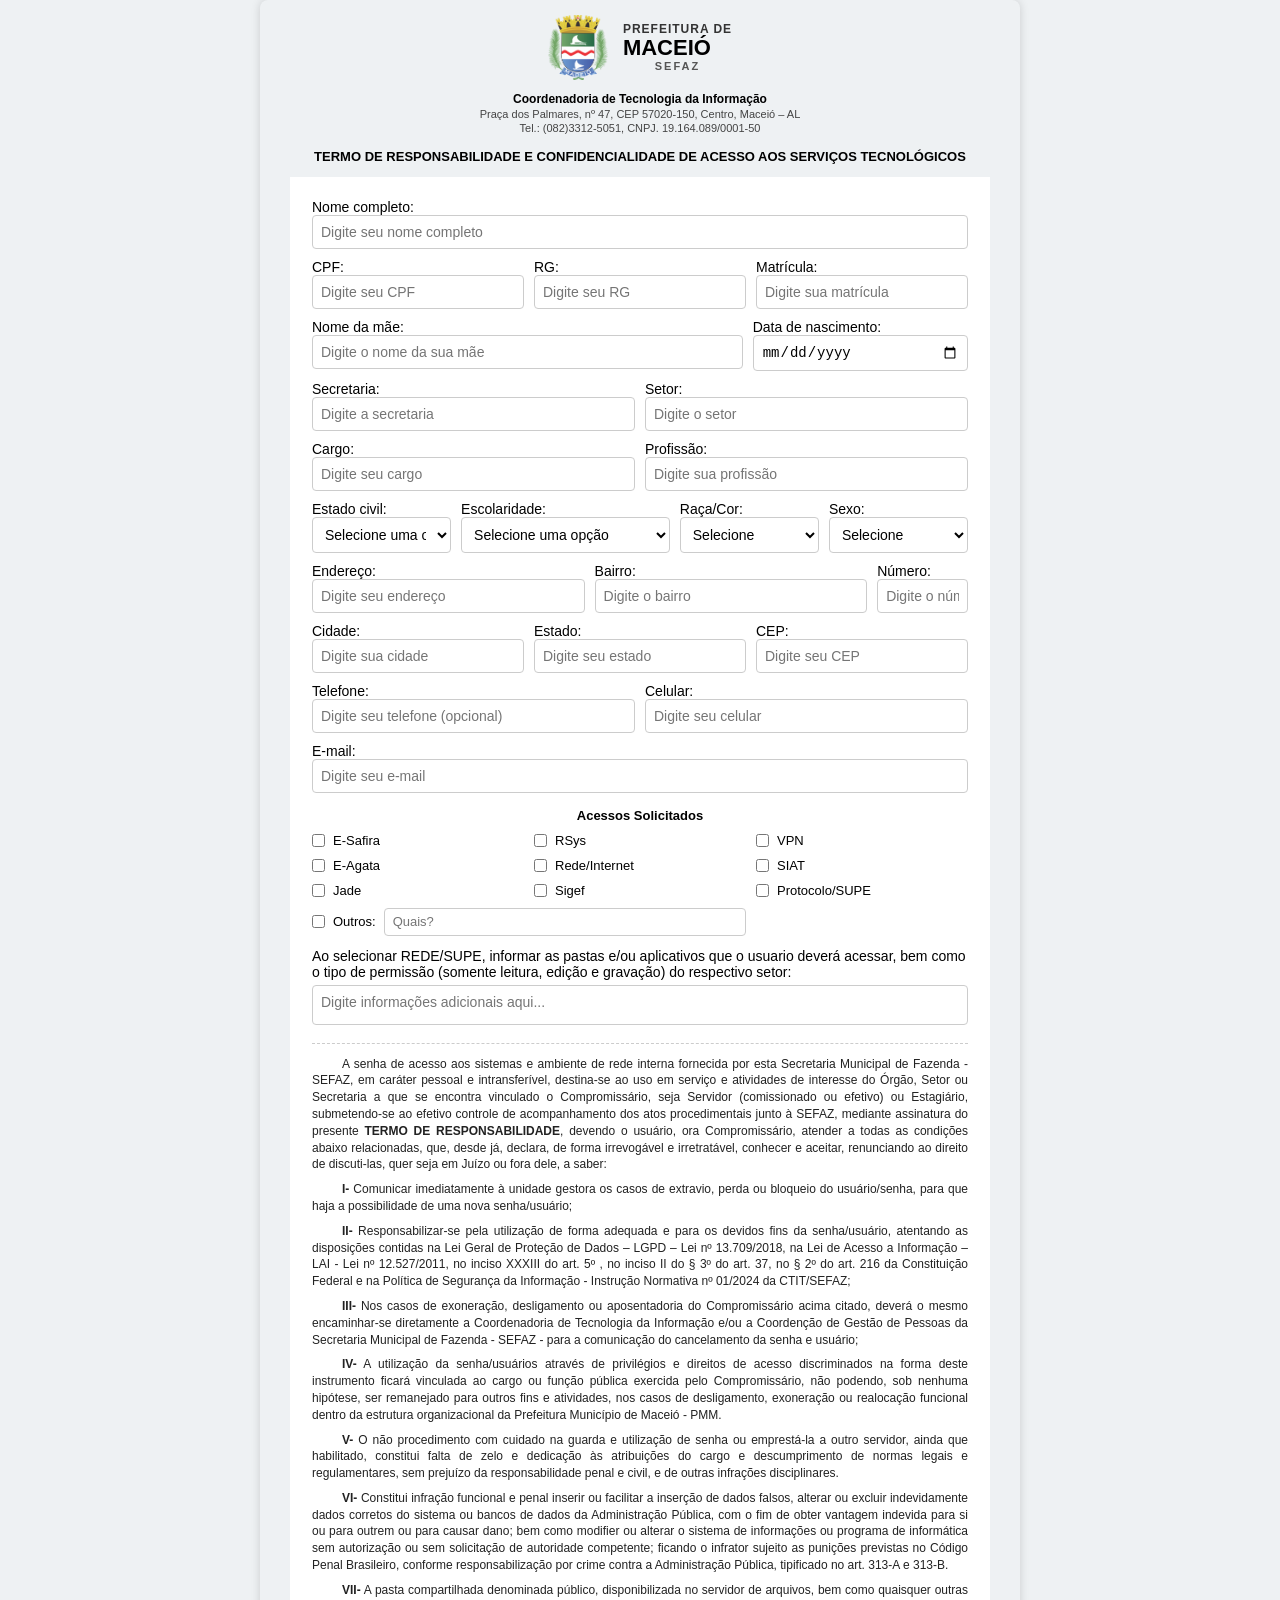
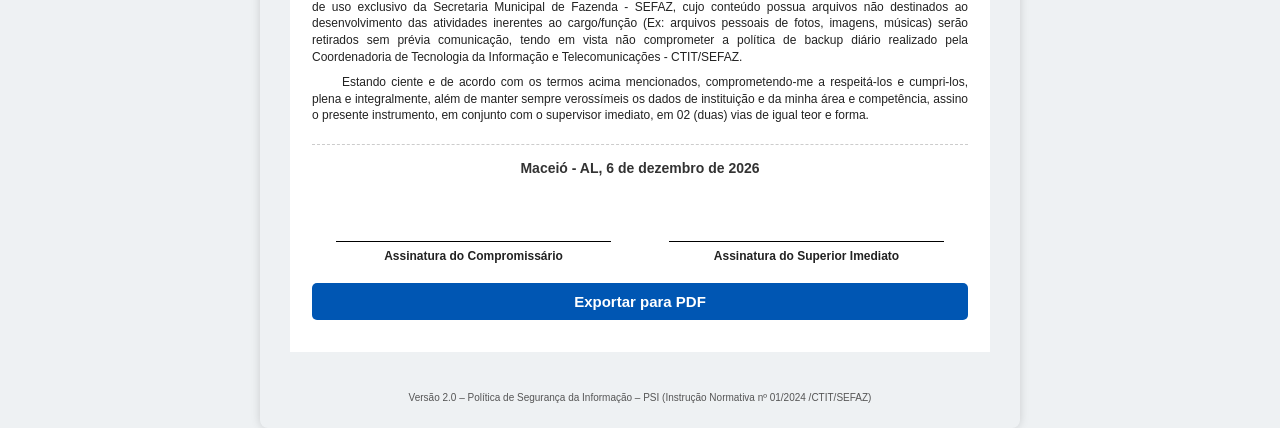
==== src/index.html @ 53d132fb "feat: adiciona configurações docker" ====
<!DOCTYPE html>
<html lang="pt-BR">

<head>
    <meta charset="UTF-8">
    <meta name="viewport" content="width=device-width, initial-scale=1.0">
    <title>Termo de Responsabilidade SEFAZ</title>
    <link rel="stylesheet" href="style.css">
</head>

<body>

<div class="cabecalho-institucional">
    <div class="bloco-logo">
        <img src="logo_prefeitura_de_maceio.png" alt="Brasão de Maceió" class="logo-sefaz">
        <div class="texto-prefeitura">
            <span class="pref">PREFEITURA DE</span>
            <span class="cidade">MACEIÓ</span>
            <span class="sub">SEFAZ</span>
        </div>
    </div>
    
    <p class="coordenadoria">Coordenadoria de Tecnologia da Informação</p>
    <p class="endereco">Praça dos Palmares, nº 47, CEP 57020-150, Centro, Maceió – AL</p>
    <p class="contato">Tel.: (082)3312-5051, CNPJ. 19.164.089/0001-50</p>
</div>

<h1>TERMO DE RESPONSABILIDADE E CONFIDENCIALIDADE DE ACESSO AOS SERVIÇOS TECNOLÓGICOS</h1>

    <form id="termoForm">
  
        <div class="campo">  
            <label for="nome">Nome completo:</label><br>
            <input type="text" id="nome" placeholder="Digite seu nome completo" required>
        </div>

        <div class="linha tres-colunas">  
            <div class="campo"> 
                <label for="cpf">CPF:</label><br>
                <input type="text" id="cpf" placeholder="Digite seu CPF" required>
            </div> 

            <div class="campo">
                <label for="rg">RG:</label><br>
                <input type="text" id="rg" placeholder="Digite seu RG" required>
            </div>

            <div class="campo">
                <label for="matricula">Matrícula:</label><br>
                <input type="text" id="matricula" placeholder="Digite sua matrícula" required>
            </div>
        </div>

        <div class="linha duas-colunas">
            <div class="campo"> 
                <label for="mae">Nome da mãe:</label><br>
                <input type="text" id="mae" placeholder="Digite o nome da sua mãe" required> 
            </div>

            <div class="campo">
                <label for="nascimento">Data de nascimento:</label><br>
                <input type="date" id="nascimento" required>
            </div>
        </div>

        <div class="linha coluna-doisdois">
            <div class="campo"> 
                <label for="secretaria">Secretaria:</label><br>
                <input type="text" id="secretaria" placeholder="Digite a secretaria" required>
            </div>

            <div class="campo">
                <label for="setor">Setor:</label><br>
                <input type="text" id="setor" placeholder="Digite o setor" required>
            </div>
        </div>

        <div class="linha coluna-doisdois">
            <div class="campo"> 
                <label for="cargo">Cargo:</label><br>
                <input type="text" id="cargo" placeholder="Digite seu cargo" required>
            </div>

            <div class="campo">
                <label for="profissao">Profissão:</label><br>
                <input type="text" id="profissao" placeholder="Digite sua profissão" required>
            </div>
        </div>

        <div class="linha coluna-quatro">
            <div class="campo">
                <label for="estado-civil">Estado civil:</label><br>
                <select id="estado-civil" name="estado_civil" required>
                    <option value="" disabled selected>Selecione uma opção</option>
                    <option value="solteiro">Solteiro(a)</option>
                    <option value="casado">Casado(a)</option>
                    <option value="divorciado">Divorciado(a)</option>
                    <option value="viuvo">Viúvo(a)</option>
                    <option value="uniao-estavel">União Estável</option>
                </select>
            </div>

            <div class="campo">
                <label for="escolaridade">Escolaridade:</label><br>
                <select id="escolaridade" name="escolaridade" required>
                    <option value="" disabled selected>Selecione uma opção</option>
                    <option value="fundamental-incompleto">Fundamental Incompleto</option>
                    <option value="fundamental-completo">Fundamental Completo</option>
                    <option value="medio-incompleto">Médio Incompleto</option>
                    <option value="medio-completo">Médio Completo</option>
                    <option value="superior-incompleto">Superior Incompleto</option>
                    <option value="superior-completo">Superior Completo</option>
                    <option value="pos-graduacao">Pós-Graduação</option>
                    <option value="mestrado-doutorado">Mestrado</option>
                    <option value="especializacao">Especialização</option>
                    <option value="doutorado">Doutorado</option>
                </select>
            </div>

            <div class="campo">
                <label for="raca">Raça/Cor:</label><br>
                <select id="raca" name="raca" required>
                    <option value="" disabled selected>Selecione</option>
                    <option value="amarela">Amarela</option>
                    <option value="branca">Branca</option>
                    <option value="indigena">Indígena</option>
                    <option value="parda">Parda</option>
                    <option value="preta">Preta</option>

                </select>
            </div>

            <div class="campo">
                <label for="sexo">Sexo:</label><br>
                <select id="sexo" name="sexo" required>
                    <option value="" disabled selected>Selecione</option>
                    <option value="masculino">Masculino</option>
                    <option value="feminino">Feminino</option>
                </select>
            </div>
        </div>

        <div class="linha tres-colunasdes">
            <div class="campo">
                <label for="endereco">Endereço:</label><br>
                <input type="text" id="endereco" placeholder="Digite seu endereço" required>
            </div>
            <div class="campo">
                <label for="bairro">Bairro:</label><br>
                <input type="text" id="bairro" placeholder="Digite o bairro" required>
            </div>
            <div class="campo">
                <label for="numero">Número:</label><br>
                <input type="text" id="numero" placeholder="Digite o número da residência" required>
            </div>
        </div>

        <div class="linha tres-colunas">
            <div class="campo"> 
                <label for="cidade">Cidade:</label><br>
                <input type="text" id="cidade" placeholder="Digite sua cidade" required>
            </div>

            <div class="campo">
                <label for="estado">Estado:</label><br>
                <input type="text" id="estado" placeholder="Digite seu estado" required>
            </div>

            <div class="campo">
                <label for="cep">CEP:</label><br>
                <input type="text" id="cep" placeholder="Digite seu CEP" required>
            </div>
        </div>

        <div class="linha coluna-doisdois">
            <div class="campo"> 
                <label for="telefone">Telefone:</label><br>
                <input type="text" id="telefone" placeholder="Digite seu telefone (opcional)">
            </div>

            <div class="campo"> 
                <label for="celular">Celular:</label><br>
                <input type="text" id="celular" placeholder="Digite seu celular" required>
            </div>
        </div>

        <div class="campo">
            <label for="email">E-mail:</label><br>
            <input type="email" id="email" placeholder="Digite seu e-mail" required>
        </div>

        <h3>Acessos Solicitados</h3>

        <div class="campo grid-checklists">
            <label class="item-check"><input type="checkbox" name="acessos" value="e-safira"> E-Safira</label>
            <label class="item-check"><input type="checkbox" name="acessos" value="rsys"> RSys</label>
            <label class="item-check"><input type="checkbox" name="acessos" value="vpn"> VPN</label>
            <label class="item-check"><input type="checkbox" name="acessos" value="e-agata"> E-Agata</label>
            <label class="item-check"><input type="checkbox" name="acessos" value="rede-internet"> Rede/Internet</label>
            <label class="item-check"><input type="checkbox" name="acessos" value="siat"> SIAT</label>
            <label class="item-check"><input type="checkbox" name="acessos" value="jade"> Jade</label>
            <label class="item-check"><input type="checkbox" name="acessos" value="sigef"> Sigef</label>
            <label class="item-check"><input type="checkbox" name="acessos" value="protocolo-supe"> Protocolo/SUPE</label>
            
            <div class="campo-outros-com-texto">
                <label class="item-check">
                    <input type="checkbox" name="acessos" value="outros"> Outros:
                </label>
                <input type="text" id="detalhe-outros" placeholder="Quais?">
            </div>
        </div>

        <div class="campo">
            <label for="detalhes-cadastro">Ao selecionar REDE/SUPE, informar as pastas e/ou aplicativos que o usuario deverá acessar, bem como o tipo de permissão (somente leitura, edição e gravação) do respectivo setor:</label>
            <textarea id="detalhes-cadastro" rows="1" placeholder="Digite informações adicionais aqui..."></textarea>
        </div>

        <!-- Bloco de Cláusulas Contratuais -->
        <div class="secao-texto-legal">
            <p>A senha de acesso aos sistemas e ambiente de rede interna fornecida por esta Secretaria Municipal de Fazenda - SEFAZ, em caráter pessoal e intransferível, destina-se ao uso em serviço e atividades de interesse do Órgão, Setor ou Secretaria a que se encontra vinculado o Compromissário, seja Servidor (comissionado ou efetivo) ou Estagiário, submetendo-se ao efetivo controle de acompanhamento dos atos procedimentais junto à SEFAZ, mediante assinatura do presente <strong>TERMO DE RESPONSABILIDADE</strong>, devendo o usuário, ora Compromissário, atender a todas as condições abaixo relacionadas, que, desde já, declara, de forma irrevogável e irretratável, conhecer e aceitar, renunciando ao direito de discuti-las, quer seja em Juízo ou fora dele, a saber:</p>

            <p><strong>I-</strong> Comunicar imediatamente à unidade gestora os casos de extravio, perda ou bloqueio do usuário/senha, para que haja a possibilidade de uma nova senha/usuário;</p>

            <p><strong>II-</strong> Responsabilizar-se pela utilização de forma adequada e para os devidos fins da senha/usuário, atentando as disposições contidas na Lei Geral de Proteção de Dados – LGPD – Lei nº 13.709/2018, na Lei de Acesso a Informação – LAI - Lei nº 12.527/2011, no inciso XXXIII do art. 5º , no inciso II do § 3º do art. 37, no § 2º do art. 216 da Constituição Federal e na Política de Segurança da Informação - Instrução Normativa nº 01/2024 da CTIT/SEFAZ;</p>

            <p><strong>III-</strong> Nos casos de exoneração, desligamento ou aposentadoria do Compromissário acima citado, deverá o mesmo encaminhar-se diretamente a Coordenadoria de Tecnologia da Informação e/ou a Coordenção de Gestão de Pessoas da Secretaria Municipal de Fazenda - SEFAZ - para a comunicação do cancelamento da senha e usuário;</p>

            <p><strong>IV-</strong> A utilização da senha/usuários através de privilégios e direitos de acesso discriminados na forma deste instrumento ficará vinculada ao cargo ou função pública exercida pelo Compromissário, não podendo, sob nenhuma hipótese, ser remanejado para outros fins e atividades, nos casos de desligamento, exoneração ou realocação funcional dentro da estrutura organizacional da Prefeitura Município de Maceió - PMM.</p>

            <p><strong>V-</strong> O não procedimento com cuidado na guarda e utilização de senha ou emprestá-la a outro servidor, ainda que habilitado, constitui falta de zelo e dedicação às atribuições do cargo e descumprimento de normas legais e regulamentares, sem prejuízo da responsabilidade penal e civil, e de outras infrações disciplinares.</p>

            <p><strong>VI-</strong> Constitui infração funcional e penal inserir ou facilitar a inserção de dados falsos, alterar ou excluir indevidamente dados corretos do sistema ou bancos de dados da Administração Pública, com o fim de obter vantagem indevida para si ou para outrem ou para causar dano; bem como modifier ou alterar o sistema de informações ou programa de informática sem autorização ou sem solicitação de autoridade competente; ficando o infrator sujeito as punições previstas no Código Penal Brasileiro, conforme responsabilização por crime contra a Administração Pública, tipificado no art. 313-A e 313-B.</p>

            <p><strong>VII-</strong> A pasta compartilhada denominada público, disponibilizada no servidor de arquivos, bem como quaisquer outras de uso exclusivo da Secretaria Municipal de Fazenda - SEFAZ, cujo conteúdo possua arquivos não destinados ao desenvolvimento das atividades inerentes ao cargo/função (Ex: arquivos pessoais de fotos, imagens, músicas) serão retirados sem prévia comunicação, tendo em vista não comprometer a política de backup diário realizado pela Coordenadoria de Tecnologia da Informação e Telecomunicações - CTIT/SEFAZ.</p>

            <p>Estando ciente e de acordo com os termos acima mencionados, comprometendo-me a respeitá-los e cumpri-los, plena e integralmente, além de manter sempre verossímeis os dados de instituição e da minha área e competência, assino o presente instrumento, em conjunto com o supervisor imediato, em 02 (duas) vias de igual teor e forma.</p>
        </div>

        <!-- Seção de Data Centralizada -->
        <div class="campo campo-data-centralizada">
            <div id="data-termo">Maceió - AL, <span id="data-hoje"></span></div>
        </div>

        <div class="linha coluna-doisdois secao-assinatura">
            <div class="campo campo-assinatura">
                <div class="linha-assinatura"></div>
                <label>Assinatura do Compromissário</label>
            </div>

            <div class="campo campo-assinatura">
                <div class="linha-assinatura"></div>
                <label>Assinatura do Superior Imediato</label>
            </div>
        </div>

        <div class="linha">
            <button type="button" id="btnExportar" class="botao-pdf">Exportar para PDF</button>
        </div>

    </form> 

    <p class="rodape-versao">
        Versão 2.0 – Política de Segurança da Informação – PSI (Instrução Normativa nº 01/2024 /CTIT/SEFAZ)
    </p>

    <script>
        document.addEventListener("DOMContentLoaded", function() {
            // 1. Injeta a data atual por extenso
            const data = new Date();
            const opcoes = { year: 'numeric', month: 'long', day: 'numeric' };
            const elementoData = document.getElementById('data-hoje');
            if (elementoData) {
                elementoData.textContent = data.toLocaleDateString('pt-BR', opcoes);
            }

            // 2. Sistema de Validação e Limpeza
            const btnExportar = document.getElementById('btnExportar');
            const form = document.getElementById('termoForm');
            const camposObrigatorios = form.querySelectorAll('input[required], select[required]');

            // Monitora os campos para tirar o vermelho assim que o usuário interagir
            camposObrigatorios.forEach(campo => {
                // Para caixas de texto (escrever)
                campo.addEventListener('input', function() {
                    if (this.value && this.value.trim() !== "") {
                        this.classList.remove('campo-invalido');
                    }
                });

                // Para seletores (mudar a opção)
                campo.addEventListener('change', function() {
                    if (this.value && this.value.trim() !== "") {
                        this.classList.remove('campo-invalido');
                    }
                });
            });

            // Validação ao clicar no botão de PDF
            btnExportar.addEventListener('click', function() {
                let formularioValido = true;

                // Limpa as marcações do teste anterior
                camposObrigatorios.forEach(campo => campo.classList.remove('campo-invalido'));

                // Valida campo por campo
                camposObrigatorios.forEach(campo => {
                    if (!campo.value || campo.value.trim() === "") {
                        campo.classList.add('campo-invalido');
                        formularioValido = false;
                    }
                });

                if (formularioValido) {
                    window.print();
                } else {
                    alert("Por favor, preencha todos os campos obrigatórios antes de gerar o PDF. Os campos vazios foram destacados em vermelho.");
                    
                    const primeiroInvalido = form.querySelector('.campo-invalido');
                    if (primeiroInvalido) {
                        primeiroInvalido.scrollIntoView({ behavior: 'smooth', block: 'center' });
                        primeiroInvalido.focus();
                    }
                }
            });
        });
    </script>
</body>
</html>
---- src/style.css ----
body {
    background-color: rgb(238, 241, 243);
    padding: 15px 30px;
    max-width: 700px;
    margin: auto;
    border-radius: 8px;
    box-shadow: 0 0 10px rgba(0,0,0,0.15);
    font-family: 'Century Gothic', sans-serif;
    font-size: 14px;
}

/* --- Cabeçalho Institucional (Logo + Texto da Prefeitura) --- */
.cabecalho-institucional {
    text-align: center;
    margin-bottom: 15px;
}

.bloco-logo {
    display: flex;
    align-items: center;
    justify-content: center;
    gap: 15px;
    margin-bottom: 12px;
}

.logo-sefaz {
    max-width: 60px;
    height: auto;
    display: block;
}

.texto-prefeitura {
    display: flex;
    flex-direction: column;
    text-align: left;
    font-family: Arial, sans-serif;
    line-height: 1.1;
}

.texto-prefeitura .pref {
    font-size: 12px;
    font-weight: bold;
    color: #333;
    letter-spacing: 1px;
}

.texto-prefeitura .cidade {
    font-size: 22px;
    font-weight: 900;
    color: #000;
}

.texto-prefeitura .sub {
    font-size: 11px;
    font-weight: bold;
    color: #555;
    letter-spacing: 2px;
    text-align: center;
}

.cabecalho-institucional p {
    margin: 2px 0;
    font-size: 11px;
    color: #444;
}

.cabecalho-institucional .coordenadoria {
    font-weight: bold;
    font-size: 12px;
    color: #000;
}

h1 {
    text-align: center;
    font-size: 13px;
    margin-top: 10px;
    margin-bottom: 12px;
    font-weight: 900;
    line-height: 1.2;
}

h3, h4, h5, h6 {
    font-size: 13px;
    text-align: center;
    font-weight: bold;
    margin-top: 15px;
    margin-bottom: 10px;
}

/* --- Bloco de Cláusulas Jurídicas --- */
.secao-texto-legal {
    margin-top: 15px;
    margin-bottom: 15px;
    border-top: 1px dashed #ccc;
    border-bottom: 1px dashed #ccc;
    padding: 12px 0;
}

.secao-texto-legal p {
    text-align: justify;
    text-indent: 2.5em;
    font-size: 12px;
    line-height: 1.4;
    margin-top: 0;
    margin-bottom: 8px;
    color: #222;
}

/* --- Formulário e Campos --- */
form {
    background-color: white;
    padding: 22px;
    width: 100%;
    box-sizing: border-box;
}

.campo {
    margin-bottom: 10px;
}

.linha .campo {
    margin-bottom: 0;
}

input,
select,
textarea {
    width: 100%;
    padding: 8px;
    box-sizing: border-box;
    font-size: 14px;
    background-color: white;
    border: 1px solid #ccc;
    border-radius: 4px;
    transition: border-color 0.2s ease, background-color 0.2s ease;
}

/* Marcação de Erro bem Discreta */
.campo-invalido {
    border: 1.5px solid #e06666 !important;
    background-color: #fff8f8 !important;
}

/* --- Caixa Expansível (Textarea) --- */
textarea {
    min-height: 40px;
    field-sizing: content;
    resize: none;
    font-family: inherit;
    font-size: 14px;
    margin-top: 5px;
}

/* --- Estrutura de Linhas e Grids --- */
.linha {
    display: grid;
    gap: 10px 10px; 
    width: 100%;
    margin-bottom: 10px;
}
    
.tres-colunas { grid-template-columns: 1fr 1fr 1fr; }
.duas-colunas { grid-template-columns: 2fr 1fr; }
.tres-colunasdes { grid-template-columns: 3fr 3fr 1fr; }
.coluna-doisdois { grid-template-columns: 1fr 1fr; }
.coluna-quatro { grid-template-columns: 2fr 3fr 2fr 2fr; }

/* --- Checkboxes de Sistemas --- */
.grid-checklists {
    display: grid;
    grid-template-columns: 1fr 1fr 1fr;
    gap: 10px 10px;                     
    margin-top: 8px;
    margin-bottom: 12px;
}

.item-check {
    display: flex;
    align-items: center;
    gap: 8px; 
    font-size: 13px;
    cursor: pointer;
    font-weight: normal;
}

.item-check input[type="checkbox"] {
    width: auto !important;
    margin: 0;
    cursor: pointer;
}

.campo-outros-com-texto {
    grid-column: span 2;
    display: flex;
    align-items: center;
    gap: 8px;
}

#detalhe-outros {
    padding: 4px 8px;
    font-size: 13px;
    height: 28px;
}

/* --- Bloco de Encerramento Visual (Tela) --- */
.bloco-encerramento-fixo {
    margin-top: 40px;
}

.campo-data-centralizada {
    text-align: center;
    margin-bottom: 65px; /* Altura confortável para o token/assinatura na web */
}

#data-termo {
    font-size: 14px;
    font-weight: bold;
    color: #333;
}

.secao-assinatura {
    align-items: flex-end;
}

.campo-assinatura {
    text-align: center;
}

.linha-assinatura {
    border-top: 1px solid #000;
    width: 85%;
    margin: 0 auto 5px;
}

.campo-assinatura label {
    font-size: 12px;
    font-weight: bold;
    color: #222;
}

.rodape-versao {
    text-align: center; 
    font-size: 10px; 
    color: #555; 
    margin-top: 40px;
    width: 100%;
}

/* --- Botão PDF --- */
.botao-pdf {
    background-color: #0056b3;
    color: white;
    border: none;
    padding: 10px 20px;
    font-size: 15px;
    font-weight: bold;
    border-radius: 5px;
    cursor: pointer;
    width: 100%;
    margin-top: 10px;
    transition: background-color 0.2s;
}

.botao-pdf:hover {
    background-color: #004085;
}


/* --- CONFIGURAÇÕES DE IMPRESSÃO (Otimizado para Preenchimento de 2 Páginas Inteiras) --- */
@media print {
    @page {
        margin: 1.2cm 1.5cm; /* Alarga as margens para empurrar conteúdo e distribuir harmonicamente */
    }

    .botao-pdf {
        display: none !important;
    }
    
    body {
        background-color: white !important;
        box-shadow: none !important;
        padding: 0 !important;
        max-width: 100% !important;
        font-size: 13px !important; /* Fontes robustas para preencher a folha 2 */
        position: relative;
        min-height: 100%;
    }
    
    form {
        background-color: white !important;
        padding: 0 !important;
    }

    input, textarea {
        padding: 7px !important;
        font-size: 13px !important;
    }

    /* Remove as setinhas dos seletores na impressão/PDF */
    select {
        padding: 7px !important;
        font-size: 13px !important;
        appearance: none !important;
        -webkit-appearance: none !important;
        -moz-appearance: none !important;
        background-image: none !important;
    }

    .cabecalho-institucional {
        margin-bottom: 12px !important;
    }

    .bloco-logo {
        margin-bottom: 8px !important;
    }

    .secao-texto-legal {
        margin-top: 15px !important;
        margin-bottom: 15px !important;
        padding: 10px 0 !important;
    }

    .secao-texto-legal p {
        font-size: 11.5px !important;
        line-height: 1.45 !important;
        margin-bottom: 8px !important;
        text-indent: 2.5em !important;
    }

    .linha, .grid-checklists {
        gap: 8px 10px !important;
        margin-bottom: 8px !important;
    }

    h1 {
        margin-top: 8px !important;
        margin-bottom: 12px !important;
        font-size: 13px !important;
    }

    h3 {
        margin-top: 20px !important;
        margin-bottom: 12px !important;
    }

    .item-check {
        font-size: 12px !important;
    }

    #detalhe-outros {
        height: 25px !important;
        padding: 2px 5px !important;
    }

    textarea {
        min-height: 35px !important;
    }

    /* Trava o Bloco todo de Assinatura colado na base da última página */
    .bloco-encerramento-fixo {
        position: absolute;
        bottom: 0;
        left: 0;
        width: 100%;
        margin-top: 0 !important;
    }

    .campo-data-centralizada {
        margin-bottom: 55px !important; /* Espaço do carimbo ICP-Brasil/Gov.br reservado */
    }
    
    .linha-assinatura {
        width: 90% !important;
    }

    .secao-assinatura {
        margin-top: 0 !important;
    }

    .rodape-versao {
        margin-top: 25px !important;
        font-size: 9.5px !important;
        text-align: center !important;
    }
}
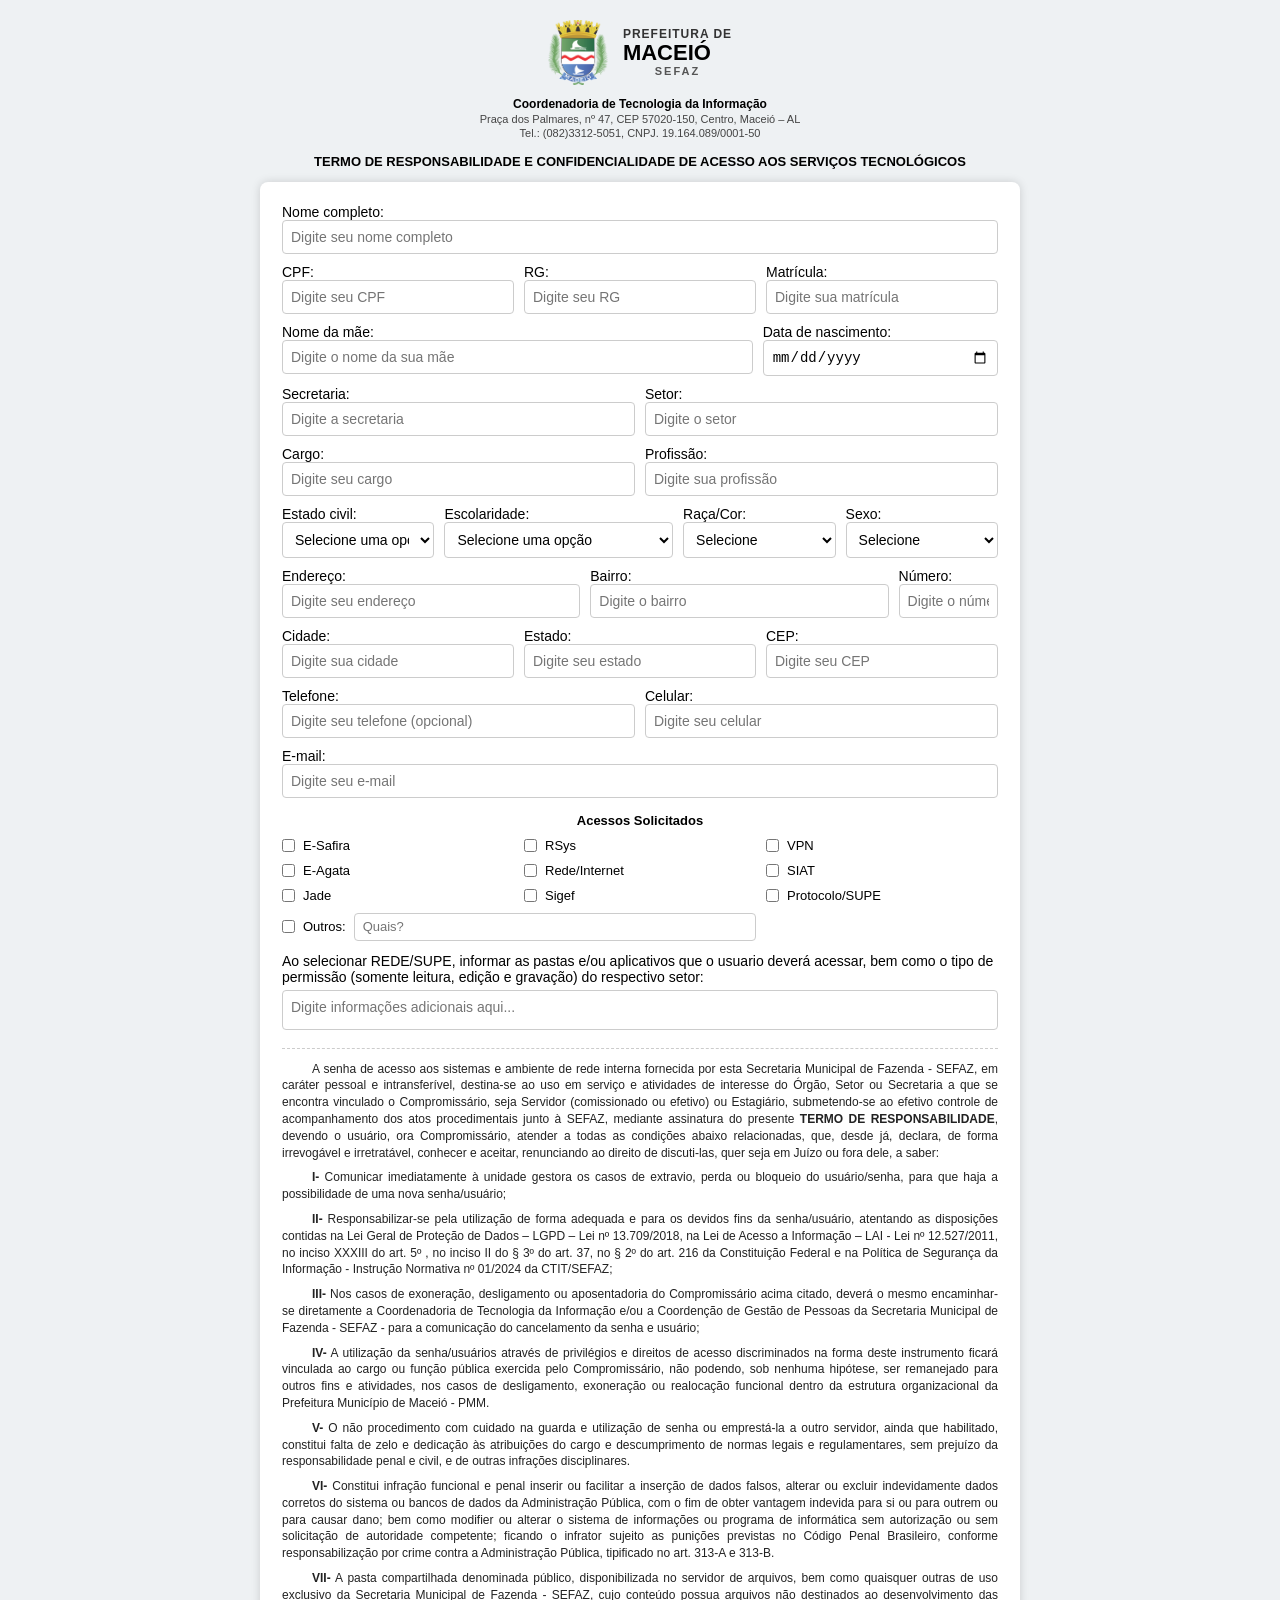
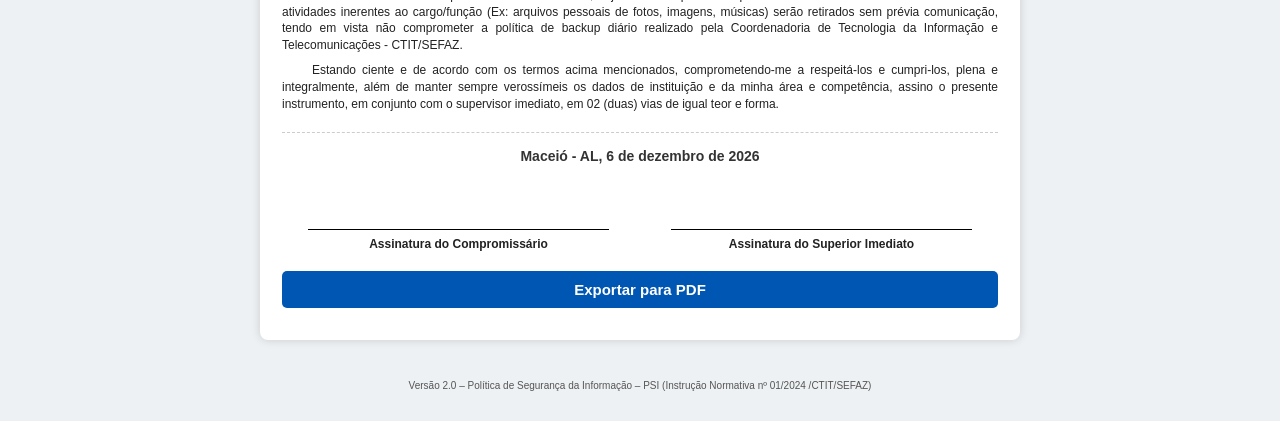
==== commit 822b7421: "fix: ajusta responsividade para celular" ====
--- a/src/index.html
+++ b/src/index.html
@@ -10,35 +10,35 @@
 
 <body>
 
-<div class="cabecalho-institucional">
-    <div class="bloco-logo">
-        <img src="logo_prefeitura_de_maceio.png" alt="Brasão de Maceió" class="logo-sefaz">
-        <div class="texto-prefeitura">
-            <span class="pref">PREFEITURA DE</span>
-            <span class="cidade">MACEIÓ</span>
-            <span class="sub">SEFAZ</span>
-        </div>
+    <div class="cabecalho-institucional">
+        <div class="bloco-logo">
+            <img src="/src/assets/logo_prefeitura_de_maceio.png" alt="Brasão de Maceió" class="logo-sefaz">
+            <div class="texto-prefeitura">
+                <span class="pref">PREFEITURA DE</span>
+                <span class="cidade">MACEIÓ</span>
+                <span class="sub">SEFAZ</span>
+            </div>
+        </div>
+
+        <p class="coordenadoria">Coordenadoria de Tecnologia da Informação</p>
+        <p class="endereco">Praça dos Palmares, nº 47, CEP 57020-150, Centro, Maceió – AL</p>
+        <p class="contato">Tel.: (082)3312-5051, CNPJ. 19.164.089/0001-50</p>
     </div>
-    
-    <p class="coordenadoria">Coordenadoria de Tecnologia da Informação</p>
-    <p class="endereco">Praça dos Palmares, nº 47, CEP 57020-150, Centro, Maceió – AL</p>
-    <p class="contato">Tel.: (082)3312-5051, CNPJ. 19.164.089/0001-50</p>
-</div>
-
-<h1>TERMO DE RESPONSABILIDADE E CONFIDENCIALIDADE DE ACESSO AOS SERVIÇOS TECNOLÓGICOS</h1>
+
+    <h1>TERMO DE RESPONSABILIDADE E CONFIDENCIALIDADE DE ACESSO AOS SERVIÇOS TECNOLÓGICOS</h1>
 
     <form id="termoForm">
-  
-        <div class="campo">  
+
+        <div class="campo">
             <label for="nome">Nome completo:</label><br>
             <input type="text" id="nome" placeholder="Digite seu nome completo" required>
         </div>
 
-        <div class="linha tres-colunas">  
-            <div class="campo"> 
+        <div class="linha tres-colunas">
+            <div class="campo">
                 <label for="cpf">CPF:</label><br>
                 <input type="text" id="cpf" placeholder="Digite seu CPF" required>
-            </div> 
+            </div>
 
             <div class="campo">
                 <label for="rg">RG:</label><br>
@@ -52,9 +52,9 @@
         </div>
 
         <div class="linha duas-colunas">
-            <div class="campo"> 
+            <div class="campo">
                 <label for="mae">Nome da mãe:</label><br>
-                <input type="text" id="mae" placeholder="Digite o nome da sua mãe" required> 
+                <input type="text" id="mae" placeholder="Digite o nome da sua mãe" required>
             </div>
 
             <div class="campo">
@@ -64,7 +64,7 @@
         </div>
 
         <div class="linha coluna-doisdois">
-            <div class="campo"> 
+            <div class="campo">
                 <label for="secretaria">Secretaria:</label><br>
                 <input type="text" id="secretaria" placeholder="Digite a secretaria" required>
             </div>
@@ -76,7 +76,7 @@
         </div>
 
         <div class="linha coluna-doisdois">
-            <div class="campo"> 
+            <div class="campo">
                 <label for="cargo">Cargo:</label><br>
                 <input type="text" id="cargo" placeholder="Digite seu cargo" required>
             </div>
@@ -156,7 +156,7 @@
         </div>
 
         <div class="linha tres-colunas">
-            <div class="campo"> 
+            <div class="campo">
                 <label for="cidade">Cidade:</label><br>
                 <input type="text" id="cidade" placeholder="Digite sua cidade" required>
             </div>
@@ -173,12 +173,12 @@
         </div>
 
         <div class="linha coluna-doisdois">
-            <div class="campo"> 
+            <div class="campo">
                 <label for="telefone">Telefone:</label><br>
                 <input type="text" id="telefone" placeholder="Digite seu telefone (opcional)">
             </div>
 
-            <div class="campo"> 
+            <div class="campo">
                 <label for="celular">Celular:</label><br>
                 <input type="text" id="celular" placeholder="Digite seu celular" required>
             </div>
@@ -200,8 +200,9 @@
             <label class="item-check"><input type="checkbox" name="acessos" value="siat"> SIAT</label>
             <label class="item-check"><input type="checkbox" name="acessos" value="jade"> Jade</label>
             <label class="item-check"><input type="checkbox" name="acessos" value="sigef"> Sigef</label>
-            <label class="item-check"><input type="checkbox" name="acessos" value="protocolo-supe"> Protocolo/SUPE</label>
-            
+            <label class="item-check"><input type="checkbox" name="acessos" value="protocolo-supe">
+                Protocolo/SUPE</label>
+
             <div class="campo-outros-com-texto">
                 <label class="item-check">
                     <input type="checkbox" name="acessos" value="outros"> Outros:
@@ -211,29 +212,67 @@
         </div>
 
         <div class="campo">
-            <label for="detalhes-cadastro">Ao selecionar REDE/SUPE, informar as pastas e/ou aplicativos que o usuario deverá acessar, bem como o tipo de permissão (somente leitura, edição e gravação) do respectivo setor:</label>
+            <label for="detalhes-cadastro">Ao selecionar REDE/SUPE, informar as pastas e/ou aplicativos que o usuario
+                deverá acessar, bem como o tipo de permissão (somente leitura, edição e gravação) do respectivo
+                setor:</label>
             <textarea id="detalhes-cadastro" rows="1" placeholder="Digite informações adicionais aqui..."></textarea>
         </div>
 
         <!-- Bloco de Cláusulas Contratuais -->
         <div class="secao-texto-legal">
-            <p>A senha de acesso aos sistemas e ambiente de rede interna fornecida por esta Secretaria Municipal de Fazenda - SEFAZ, em caráter pessoal e intransferível, destina-se ao uso em serviço e atividades de interesse do Órgão, Setor ou Secretaria a que se encontra vinculado o Compromissário, seja Servidor (comissionado ou efetivo) ou Estagiário, submetendo-se ao efetivo controle de acompanhamento dos atos procedimentais junto à SEFAZ, mediante assinatura do presente <strong>TERMO DE RESPONSABILIDADE</strong>, devendo o usuário, ora Compromissário, atender a todas as condições abaixo relacionadas, que, desde já, declara, de forma irrevogável e irretratável, conhecer e aceitar, renunciando ao direito de discuti-las, quer seja em Juízo ou fora dele, a saber:</p>
-
-            <p><strong>I-</strong> Comunicar imediatamente à unidade gestora os casos de extravio, perda ou bloqueio do usuário/senha, para que haja a possibilidade de uma nova senha/usuário;</p>
-
-            <p><strong>II-</strong> Responsabilizar-se pela utilização de forma adequada e para os devidos fins da senha/usuário, atentando as disposições contidas na Lei Geral de Proteção de Dados – LGPD – Lei nº 13.709/2018, na Lei de Acesso a Informação – LAI - Lei nº 12.527/2011, no inciso XXXIII do art. 5º , no inciso II do § 3º do art. 37, no § 2º do art. 216 da Constituição Federal e na Política de Segurança da Informação - Instrução Normativa nº 01/2024 da CTIT/SEFAZ;</p>
-
-            <p><strong>III-</strong> Nos casos de exoneração, desligamento ou aposentadoria do Compromissário acima citado, deverá o mesmo encaminhar-se diretamente a Coordenadoria de Tecnologia da Informação e/ou a Coordenção de Gestão de Pessoas da Secretaria Municipal de Fazenda - SEFAZ - para a comunicação do cancelamento da senha e usuário;</p>
-
-            <p><strong>IV-</strong> A utilização da senha/usuários através de privilégios e direitos de acesso discriminados na forma deste instrumento ficará vinculada ao cargo ou função pública exercida pelo Compromissário, não podendo, sob nenhuma hipótese, ser remanejado para outros fins e atividades, nos casos de desligamento, exoneração ou realocação funcional dentro da estrutura organizacional da Prefeitura Município de Maceió - PMM.</p>
-
-            <p><strong>V-</strong> O não procedimento com cuidado na guarda e utilização de senha ou emprestá-la a outro servidor, ainda que habilitado, constitui falta de zelo e dedicação às atribuições do cargo e descumprimento de normas legais e regulamentares, sem prejuízo da responsabilidade penal e civil, e de outras infrações disciplinares.</p>
-
-            <p><strong>VI-</strong> Constitui infração funcional e penal inserir ou facilitar a inserção de dados falsos, alterar ou excluir indevidamente dados corretos do sistema ou bancos de dados da Administração Pública, com o fim de obter vantagem indevida para si ou para outrem ou para causar dano; bem como modifier ou alterar o sistema de informações ou programa de informática sem autorização ou sem solicitação de autoridade competente; ficando o infrator sujeito as punições previstas no Código Penal Brasileiro, conforme responsabilização por crime contra a Administração Pública, tipificado no art. 313-A e 313-B.</p>
-
-            <p><strong>VII-</strong> A pasta compartilhada denominada público, disponibilizada no servidor de arquivos, bem como quaisquer outras de uso exclusivo da Secretaria Municipal de Fazenda - SEFAZ, cujo conteúdo possua arquivos não destinados ao desenvolvimento das atividades inerentes ao cargo/função (Ex: arquivos pessoais de fotos, imagens, músicas) serão retirados sem prévia comunicação, tendo em vista não comprometer a política de backup diário realizado pela Coordenadoria de Tecnologia da Informação e Telecomunicações - CTIT/SEFAZ.</p>
-
-            <p>Estando ciente e de acordo com os termos acima mencionados, comprometendo-me a respeitá-los e cumpri-los, plena e integralmente, além de manter sempre verossímeis os dados de instituição e da minha área e competência, assino o presente instrumento, em conjunto com o supervisor imediato, em 02 (duas) vias de igual teor e forma.</p>
+            <p>A senha de acesso aos sistemas e ambiente de rede interna fornecida por esta Secretaria Municipal de
+                Fazenda - SEFAZ, em caráter pessoal e intransferível, destina-se ao uso em serviço e atividades de
+                interesse do Órgão, Setor ou Secretaria a que se encontra vinculado o Compromissário, seja Servidor
+                (comissionado ou efetivo) ou Estagiário, submetendo-se ao efetivo controle de acompanhamento dos atos
+                procedimentais junto à SEFAZ, mediante assinatura do presente <strong>TERMO DE
+                    RESPONSABILIDADE</strong>, devendo o usuário, ora Compromissário, atender a todas as condições
+                abaixo relacionadas, que, desde já, declara, de forma irrevogável e irretratável, conhecer e aceitar,
+                renunciando ao direito de discuti-las, quer seja em Juízo ou fora dele, a saber:</p>
+
+            <p><strong>I-</strong> Comunicar imediatamente à unidade gestora os casos de extravio, perda ou bloqueio do
+                usuário/senha, para que haja a possibilidade de uma nova senha/usuário;</p>
+
+            <p><strong>II-</strong> Responsabilizar-se pela utilização de forma adequada e para os devidos fins da
+                senha/usuário, atentando as disposições contidas na Lei Geral de Proteção de Dados – LGPD – Lei nº
+                13.709/2018, na Lei de Acesso a Informação – LAI - Lei nº 12.527/2011, no inciso XXXIII do art. 5º , no
+                inciso II do § 3º do art. 37, no § 2º do art. 216 da Constituição Federal e na Política de Segurança da
+                Informação - Instrução Normativa nº 01/2024 da CTIT/SEFAZ;</p>
+
+            <p><strong>III-</strong> Nos casos de exoneração, desligamento ou aposentadoria do Compromissário acima
+                citado, deverá o mesmo encaminhar-se diretamente a Coordenadoria de Tecnologia da Informação e/ou a
+                Coordenção de Gestão de Pessoas da Secretaria Municipal de Fazenda - SEFAZ - para a comunicação do
+                cancelamento da senha e usuário;</p>
+
+            <p><strong>IV-</strong> A utilização da senha/usuários através de privilégios e direitos de acesso
+                discriminados na forma deste instrumento ficará vinculada ao cargo ou função pública exercida pelo
+                Compromissário, não podendo, sob nenhuma hipótese, ser remanejado para outros fins e atividades, nos
+                casos de desligamento, exoneração ou realocação funcional dentro da estrutura organizacional da
+                Prefeitura Município de Maceió - PMM.</p>
+
+            <p><strong>V-</strong> O não procedimento com cuidado na guarda e utilização de senha ou emprestá-la a outro
+                servidor, ainda que habilitado, constitui falta de zelo e dedicação às atribuições do cargo e
+                descumprimento de normas legais e regulamentares, sem prejuízo da responsabilidade penal e civil, e de
+                outras infrações disciplinares.</p>
+
+            <p><strong>VI-</strong> Constitui infração funcional e penal inserir ou facilitar a inserção de dados
+                falsos, alterar ou excluir indevidamente dados corretos do sistema ou bancos de dados da Administração
+                Pública, com o fim de obter vantagem indevida para si ou para outrem ou para causar dano; bem como
+                modifier ou alterar o sistema de informações ou programa de informática sem autorização ou sem
+                solicitação de autoridade competente; ficando o infrator sujeito as punições previstas no Código Penal
+                Brasileiro, conforme responsabilização por crime contra a Administração Pública, tipificado no art.
+                313-A e 313-B.</p>
+
+            <p><strong>VII-</strong> A pasta compartilhada denominada público, disponibilizada no servidor de arquivos,
+                bem como quaisquer outras de uso exclusivo da Secretaria Municipal de Fazenda - SEFAZ, cujo conteúdo
+                possua arquivos não destinados ao desenvolvimento das atividades inerentes ao cargo/função (Ex: arquivos
+                pessoais de fotos, imagens, músicas) serão retirados sem prévia comunicação, tendo em vista não
+                comprometer a política de backup diário realizado pela Coordenadoria de Tecnologia da Informação e
+                Telecomunicações - CTIT/SEFAZ.</p>
+
+            <p>Estando ciente e de acordo com os termos acima mencionados, comprometendo-me a respeitá-los e cumpri-los,
+                plena e integralmente, além de manter sempre verossímeis os dados de instituição e da minha área e
+                competência, assino o presente instrumento, em conjunto com o supervisor imediato, em 02 (duas) vias de
+                igual teor e forma.</p>
         </div>
 
         <!-- Seção de Data Centralizada -->
@@ -257,72 +296,13 @@
             <button type="button" id="btnExportar" class="botao-pdf">Exportar para PDF</button>
         </div>
 
-    </form> 
+    </form>
 
     <p class="rodape-versao">
         Versão 2.0 – Política de Segurança da Informação – PSI (Instrução Normativa nº 01/2024 /CTIT/SEFAZ)
     </p>
 
-    <script>
-        document.addEventListener("DOMContentLoaded", function() {
-            // 1. Injeta a data atual por extenso
-            const data = new Date();
-            const opcoes = { year: 'numeric', month: 'long', day: 'numeric' };
-            const elementoData = document.getElementById('data-hoje');
-            if (elementoData) {
-                elementoData.textContent = data.toLocaleDateString('pt-BR', opcoes);
-            }
-
-            // 2. Sistema de Validação e Limpeza
-            const btnExportar = document.getElementById('btnExportar');
-            const form = document.getElementById('termoForm');
-            const camposObrigatorios = form.querySelectorAll('input[required], select[required]');
-
-            // Monitora os campos para tirar o vermelho assim que o usuário interagir
-            camposObrigatorios.forEach(campo => {
-                // Para caixas de texto (escrever)
-                campo.addEventListener('input', function() {
-                    if (this.value && this.value.trim() !== "") {
-                        this.classList.remove('campo-invalido');
-                    }
-                });
-
-                // Para seletores (mudar a opção)
-                campo.addEventListener('change', function() {
-                    if (this.value && this.value.trim() !== "") {
-                        this.classList.remove('campo-invalido');
-                    }
-                });
-            });
-
-            // Validação ao clicar no botão de PDF
-            btnExportar.addEventListener('click', function() {
-                let formularioValido = true;
-
-                // Limpa as marcações do teste anterior
-                camposObrigatorios.forEach(campo => campo.classList.remove('campo-invalido'));
-
-                // Valida campo por campo
-                camposObrigatorios.forEach(campo => {
-                    if (!campo.value || campo.value.trim() === "") {
-                        campo.classList.add('campo-invalido');
-                        formularioValido = false;
-                    }
-                });
-
-                if (formularioValido) {
-                    window.print();
-                } else {
-                    alert("Por favor, preencha todos os campos obrigatórios antes de gerar o PDF. Os campos vazios foram destacados em vermelho.");
-                    
-                    const primeiroInvalido = form.querySelector('.campo-invalido');
-                    if (primeiroInvalido) {
-                        primeiroInvalido.scrollIntoView({ behavior: 'smooth', block: 'center' });
-                        primeiroInvalido.focus();
-                    }
-                }
-            });
-        });
-    </script>
+    <script src="script.js"></script>
 </body>
+
 </html>
--- a/src/style.css
+++ b/src/style.css
@@ -1,12 +1,10 @@
 body {
     background-color: rgb(238, 241, 243);
-    padding: 15px 30px;
-    max-width: 700px;
-    margin: auto;
-    border-radius: 8px;
-    box-shadow: 0 0 10px rgba(0,0,0,0.15);
+    padding: 20px;
+    margin: 0;
     font-family: 'Century Gothic', sans-serif;
     font-size: 14px;
+    min-height: 100vh;
 }
 
 /* --- Cabeçalho Institucional (Logo + Texto da Prefeitura) --- */
@@ -21,6 +19,7 @@
     justify-content: center;
     gap: 15px;
     margin-bottom: 12px;
+    flex-wrap: wrap;
 }
 
 .logo-sefaz {
@@ -110,8 +109,12 @@
 form {
     background-color: white;
     padding: 22px;
+    max-width: 760px;
+    margin: 0 auto;
     width: 100%;
     box-sizing: border-box;
+    border-radius: 8px;
+    box-shadow: 0 0 10px rgba(0,0,0,0.15);
 }
 
 .campo {
@@ -154,7 +157,7 @@
 /* --- Estrutura de Linhas e Grids --- */
 .linha {
     display: grid;
-    gap: 10px 10px; 
+    gap: 10px 10px;
     width: 100%;
     margin-bottom: 10px;
 }
@@ -164,6 +167,308 @@
 .tres-colunasdes { grid-template-columns: 3fr 3fr 1fr; }
 .coluna-doisdois { grid-template-columns: 1fr 1fr; }
 .coluna-quatro { grid-template-columns: 2fr 3fr 2fr 2fr; }
+.coluna-tres-pequeno { grid-template-columns: 1fr 1fr 0.7fr; }
+.coluna-tres-flex { grid-template-columns: 2fr 1fr 1fr; }
+
+@media (max-width: 1024px) {
+    body {
+        padding: 16px;
+    }
+
+    form {
+        padding: 20px;
+    }
+
+    .logo-sefaz {
+        max-width: 55px;
+    }
+
+    .texto-prefeitura .cidade {
+        font-size: 21px;
+    }
+
+    h1 {
+        font-size: 12px;
+        margin-top: 8px;
+        margin-bottom: 10px;
+    }
+
+    .tres-colunas {
+        grid-template-columns: 1.2fr 1.2fr 0.8fr;
+    }
+
+    .tres-colunasdes {
+        grid-template-columns: 2fr 1.5fr 0.8fr;
+    }
+
+    .coluna-quatro {
+        grid-template-columns: 1.2fr 1.8fr 1.2fr 1.2fr;
+    }
+
+    .grid-checklists {
+        grid-template-columns: 1fr 1fr;
+    }
+
+    .campo-outros-com-texto {
+        grid-column: span 2;
+    }
+
+    .secao-texto-legal p {
+        font-size: 11px;
+        line-height: 1.35;
+    }
+}
+
+@media (max-width: 768px) {
+    body {
+        padding: 12px;
+    }
+
+    form {
+        padding: 16px;
+    }
+
+    .cabecalho-institucional {
+        padding: 0;
+        margin-bottom: 12px;
+    }
+
+    .logo-sefaz {
+        max-width: 48px;
+    }
+
+    .texto-prefeitura .cidade {
+        font-size: 19px;
+    }
+
+    .cabecalho-institucional p {
+        font-size: 10px;
+        margin: 1px 0;
+    }
+
+    h1 {
+        font-size: 11px;
+        margin-top: 6px;
+        margin-bottom: 8px;
+    }
+
+    h3 {
+        font-size: 12px;
+        margin-top: 10px;
+        margin-bottom: 8px;
+    }
+
+    .tres-colunas {
+        grid-template-columns: 1.2fr 1.2fr 0.8fr !important;
+    }
+
+    .duas-colunas {
+        grid-template-columns: 1.5fr 1fr !important;
+    }
+
+    .tres-colunasdes {
+        grid-template-columns: 1.8fr 1fr 0.7fr !important;
+    }
+
+    .coluna-doisdois {
+        grid-template-columns: 1fr 1fr !important;
+    }
+
+    .coluna-quatro {
+        grid-template-columns: 1fr 1.2fr 0.9fr 0.9fr !important;
+    }
+
+    .grid-checklists {
+        grid-template-columns: 1fr 1fr !important;
+    }
+
+    .campo-outros-com-texto {
+        grid-column: span 2 !important;
+        display: grid;
+        grid-template-columns: auto 1fr;
+        gap: 8px;
+    }
+
+    #detalhe-outros {
+        width: 100%;
+        height: 26px;
+        font-size: 12px;
+    }
+
+    input,
+    select,
+    textarea {
+        font-size: 13px;
+        padding: 7px;
+    }
+
+    .item-check {
+        font-size: 12px;
+    }
+
+    .secao-texto-legal {
+        padding: 8px 0;
+        margin-top: 12px;
+        margin-bottom: 12px;
+    }
+
+    .secao-texto-legal p {
+        font-size: 10px;
+        line-height: 1.3;
+        text-indent: 1.8em;
+        margin-bottom: 6px;
+    }
+
+    textarea {
+        min-height: 32px;
+    }
+
+    .campo-data-centralizada {
+        margin-bottom: 55px;
+    }
+
+    #data-termo {
+        font-size: 12px;
+    }
+
+    .linha-assinatura {
+        width: 82%;
+    }
+
+    .campo-assinatura label {
+        font-size: 11px;
+    }
+
+    .botao-pdf {
+        font-size: 13px;
+        padding: 9px 16px;
+    }
+
+    .rodape-versao {
+        font-size: 8px;
+        margin-top: 25px;
+    }
+}
+
+@media (max-width: 512px) {
+    body {
+        padding: 10px;
+    }
+
+    form {
+        padding: 14px;
+        border-radius: 4px;
+    }
+
+    .cabecalho-institucional {
+        margin-bottom: 10px;
+    }
+
+    .logo-sefaz {
+        max-width: 45px;
+    }
+
+    .texto-prefeitura .cidade {
+        font-size: 18px;
+    }
+
+    .cabecalho-institucional p {
+        font-size: 10px;
+    }
+
+    .texto-prefeitura .pref,
+    .texto-prefeitura .sub {
+        font-size: 10px;
+    }
+
+    h1 {
+        font-size: 11px;
+        margin-top: 6px;
+        margin-bottom: 8px;
+    }
+
+    .linha,
+    .duas-colunas,
+    .coluna-doisdois {
+        grid-template-columns: 1fr !important;
+    }
+
+    .tres-colunas {
+        grid-template-columns: 1fr 1fr 0.7fr !important;
+    }
+
+    .tres-colunasdes {
+        grid-template-columns: 1.5fr 1fr 0.6fr !important;
+    }
+
+    .coluna-quatro {
+        grid-template-columns: 1fr 1fr !important;
+    }
+
+    .grid-checklists {
+        grid-template-columns: 1fr !important;
+    }
+
+    .campo-outros-com-texto {
+        grid-column: span 1 !important;
+        display: grid;
+        grid-template-columns: auto 1fr;
+        gap: 6px;
+    }
+
+    #detalhe-outros {
+        width: 100%;
+        height: 24px;
+        padding: 4px;
+        font-size: 12px;
+    }
+
+    h3 {
+        font-size: 12px;
+        margin-top: 12px;
+        margin-bottom: 8px;
+    }
+
+    .secao-texto-legal {
+        padding: 8px 0;
+    }
+
+    .secao-texto-legal p {
+        font-size: 11px;
+        line-height: 1.3;
+    }
+
+    .botao-pdf {
+        font-size: 13px;
+        padding: 8px 16px;
+    }
+
+    textarea {
+        min-height: 30px;
+        font-size: 12px;
+    }
+
+    .campo-data-centralizada {
+        margin-bottom: 50px;
+    }
+
+    #data-termo {
+        font-size: 12px;
+    }
+
+    .linha-assinatura {
+        width: 80%;
+    }
+
+    .campo-assinatura label {
+        font-size: 11px;
+    }
+
+    .rodape-versao {
+        font-size: 9px;
+        margin-top: 20px;
+    }
+}
 
 /* --- Checkboxes de Sistemas --- */
 .grid-checklists {
@@ -269,37 +574,38 @@
 /* --- CONFIGURAÇÕES DE IMPRESSÃO (Otimizado para Preenchimento de 2 Páginas Inteiras) --- */
 @media print {
     @page {
-        margin: 1.2cm 1.5cm; /* Alarga as margens para empurrar conteúdo e distribuir harmonicamente */
+        margin: 1.2cm 1.5cm;
+    }
+
+    * {
+        background-color: white !important;
+    }
+
+    body {
+        background-color: white !important;
+        padding: 0 !important;
+        margin: 0 !important;
     }
 
     .botao-pdf {
         display: none !important;
     }
-    
-    body {
-        background-color: white !important;
-        box-shadow: none !important;
-        padding: 0 !important;
-        max-width: 100% !important;
-        font-size: 13px !important; /* Fontes robustas para preencher a folha 2 */
-        position: relative;
-        min-height: 100%;
-    }
-    
+
     form {
         background-color: white !important;
         padding: 0 !important;
-    }
-
-    input, textarea {
+        max-width: 100% !important;
+        box-shadow: none !important;
+        border-radius: 0 !important;
+    }
+
+    input, select, textarea {
         padding: 7px !important;
         font-size: 13px !important;
-    }
-
-    /* Remove as setinhas dos seletores na impressão/PDF */
+        border: 1px solid #ccc !important;
+    }
+
     select {
-        padding: 7px !important;
-        font-size: 13px !important;
         appearance: none !important;
         -webkit-appearance: none !important;
         -moz-appearance: none !important;
@@ -307,79 +613,96 @@
     }
 
     .cabecalho-institucional {
-        margin-bottom: 12px !important;
+        margin-bottom: 10px !important;
     }
 
     .bloco-logo {
         margin-bottom: 8px !important;
     }
 
+    .logo-sefaz {
+        max-width: 50px !important;
+    }
+
+    h1 {
+        font-size: 13px !important;
+        margin-top: 6px !important;
+        margin-bottom: 10px !important;
+    }
+
+    h3 {
+        font-size: 12px !important;
+        margin-top: 12px !important;
+        margin-bottom: 10px !important;
+    }
+
     .secao-texto-legal {
+        margin-top: 12px !important;
+        margin-bottom: 12px !important;
+        padding: 8px 0 !important;
+        border-top: 1px dashed #999 !important;
+        border-bottom: 1px dashed #999 !important;
+    }
+
+    .secao-texto-legal p {
+        font-size: 11px !important;
+        line-height: 1.4 !important;
+        margin-bottom: 6px !important;
+        text-indent: 1.8em !important;
+    }
+
+    .linha {
+        gap: 8px 8px !important;
+        margin-bottom: 8px !important;
+    }
+
+    .grid-checklists {
+        gap: 6px 8px !important;
+        margin-bottom: 10px !important;
+        grid-template-columns: 1fr 1fr 1fr !important;
+    }
+
+    .item-check {
+        font-size: 11px !important;
+    }
+
+    .campo {
+        margin-bottom: 8px !important;
+    }
+
+    label {
+        font-size: 11px !important;
+    }
+
+    .campo-data-centralizada {
+        text-align: center;
+        margin-bottom: 50px !important;
+    }
+
+    #data-termo {
+        font-size: 12px !important;
+    }
+
+    .secao-assinatura {
+        margin-top: 10px !important;
+    }
+
+    .linha-assinatura {
+        width: 85% !important;
+        border-top: 1px solid #000 !important;
+        margin: 0 auto 4px !important;
+    }
+
+    .campo-assinatura {
+        text-align: center;
+    }
+
+    .campo-assinatura label {
+        font-size: 10px !important;
+    }
+
+    .rodape-versao {
+        font-size: 9px !important;
         margin-top: 15px !important;
-        margin-bottom: 15px !important;
-        padding: 10px 0 !important;
-    }
-
-    .secao-texto-legal p {
-        font-size: 11.5px !important;
-        line-height: 1.45 !important;
-        margin-bottom: 8px !important;
-        text-indent: 2.5em !important;
-    }
-
-    .linha, .grid-checklists {
-        gap: 8px 10px !important;
-        margin-bottom: 8px !important;
-    }
-
-    h1 {
-        margin-top: 8px !important;
-        margin-bottom: 12px !important;
-        font-size: 13px !important;
-    }
-
-    h3 {
-        margin-top: 20px !important;
-        margin-bottom: 12px !important;
-    }
-
-    .item-check {
-        font-size: 12px !important;
-    }
-
-    #detalhe-outros {
-        height: 25px !important;
-        padding: 2px 5px !important;
-    }
-
-    textarea {
-        min-height: 35px !important;
-    }
-
-    /* Trava o Bloco todo de Assinatura colado na base da última página */
-    .bloco-encerramento-fixo {
-        position: absolute;
-        bottom: 0;
-        left: 0;
-        width: 100%;
-        margin-top: 0 !important;
-    }
-
-    .campo-data-centralizada {
-        margin-bottom: 55px !important; /* Espaço do carimbo ICP-Brasil/Gov.br reservado */
-    }
-    
-    .linha-assinatura {
-        width: 90% !important;
-    }
-
-    .secao-assinatura {
-        margin-top: 0 !important;
-    }
-
-    .rodape-versao {
-        margin-top: 25px !important;
-        font-size: 9.5px !important;
-        text-align: center !important;
     }
 }
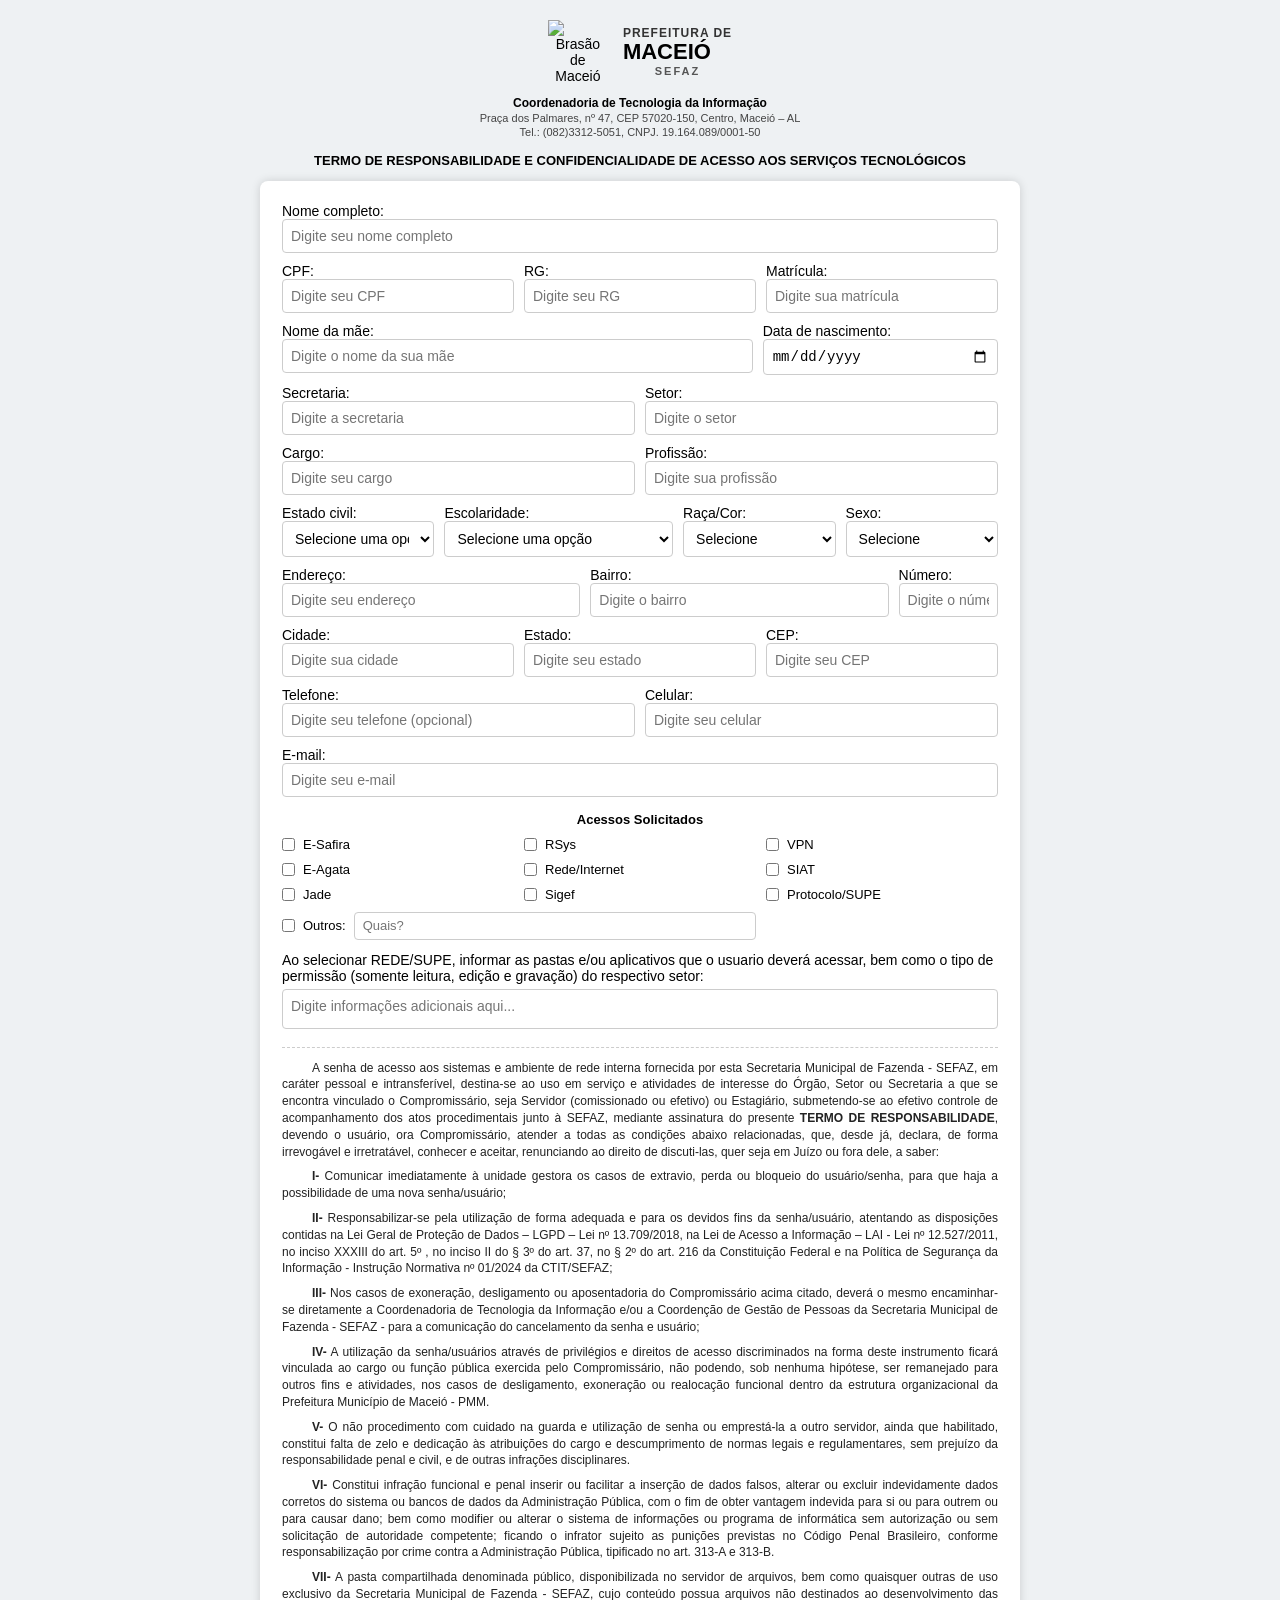
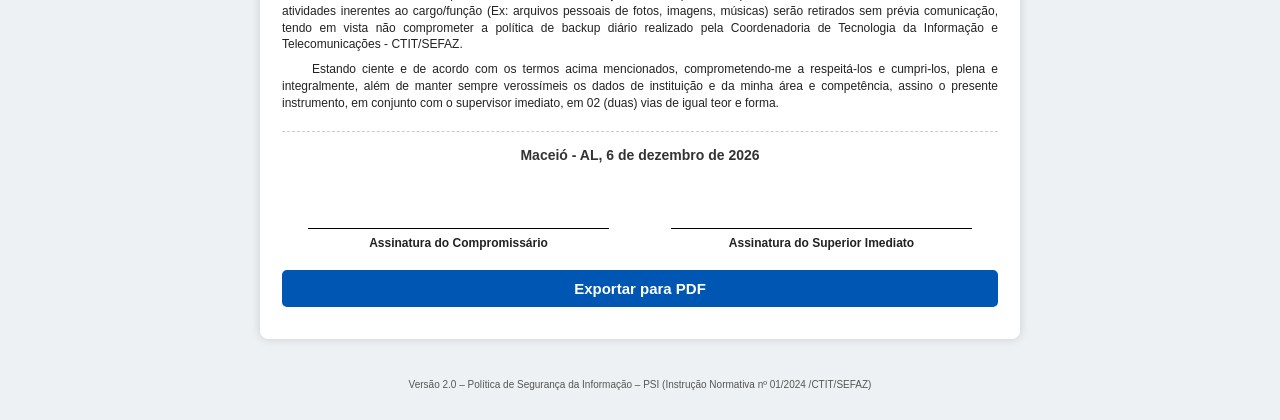
==== commit ab33ca37: "fix: ajusta caminho de imagens no html" ====
--- a/src/index.html
+++ b/src/index.html
@@ -5,6 +5,7 @@
     <meta charset="UTF-8">
     <meta name="viewport" content="width=device-width, initial-scale=1.0">
     <title>Termo de Responsabilidade SEFAZ</title>
+    <link rel="icon" type="image/x-icon" href="/assets/favicon.ico">
     <link rel="stylesheet" href="style.css">
 </head>
 
@@ -12,7 +13,7 @@
 
     <div class="cabecalho-institucional">
         <div class="bloco-logo">
-            <img src="/src/assets/logo_prefeitura_de_maceio.png" alt="Brasão de Maceió" class="logo-sefaz">
+            <img src="/assets/logo_prefeitura_de_maceio.png" alt="Brasão de Maceió" class="logo-sefaz">
             <div class="texto-prefeitura">
                 <span class="pref">PREFEITURA DE</span>
                 <span class="cidade">MACEIÓ</span>
